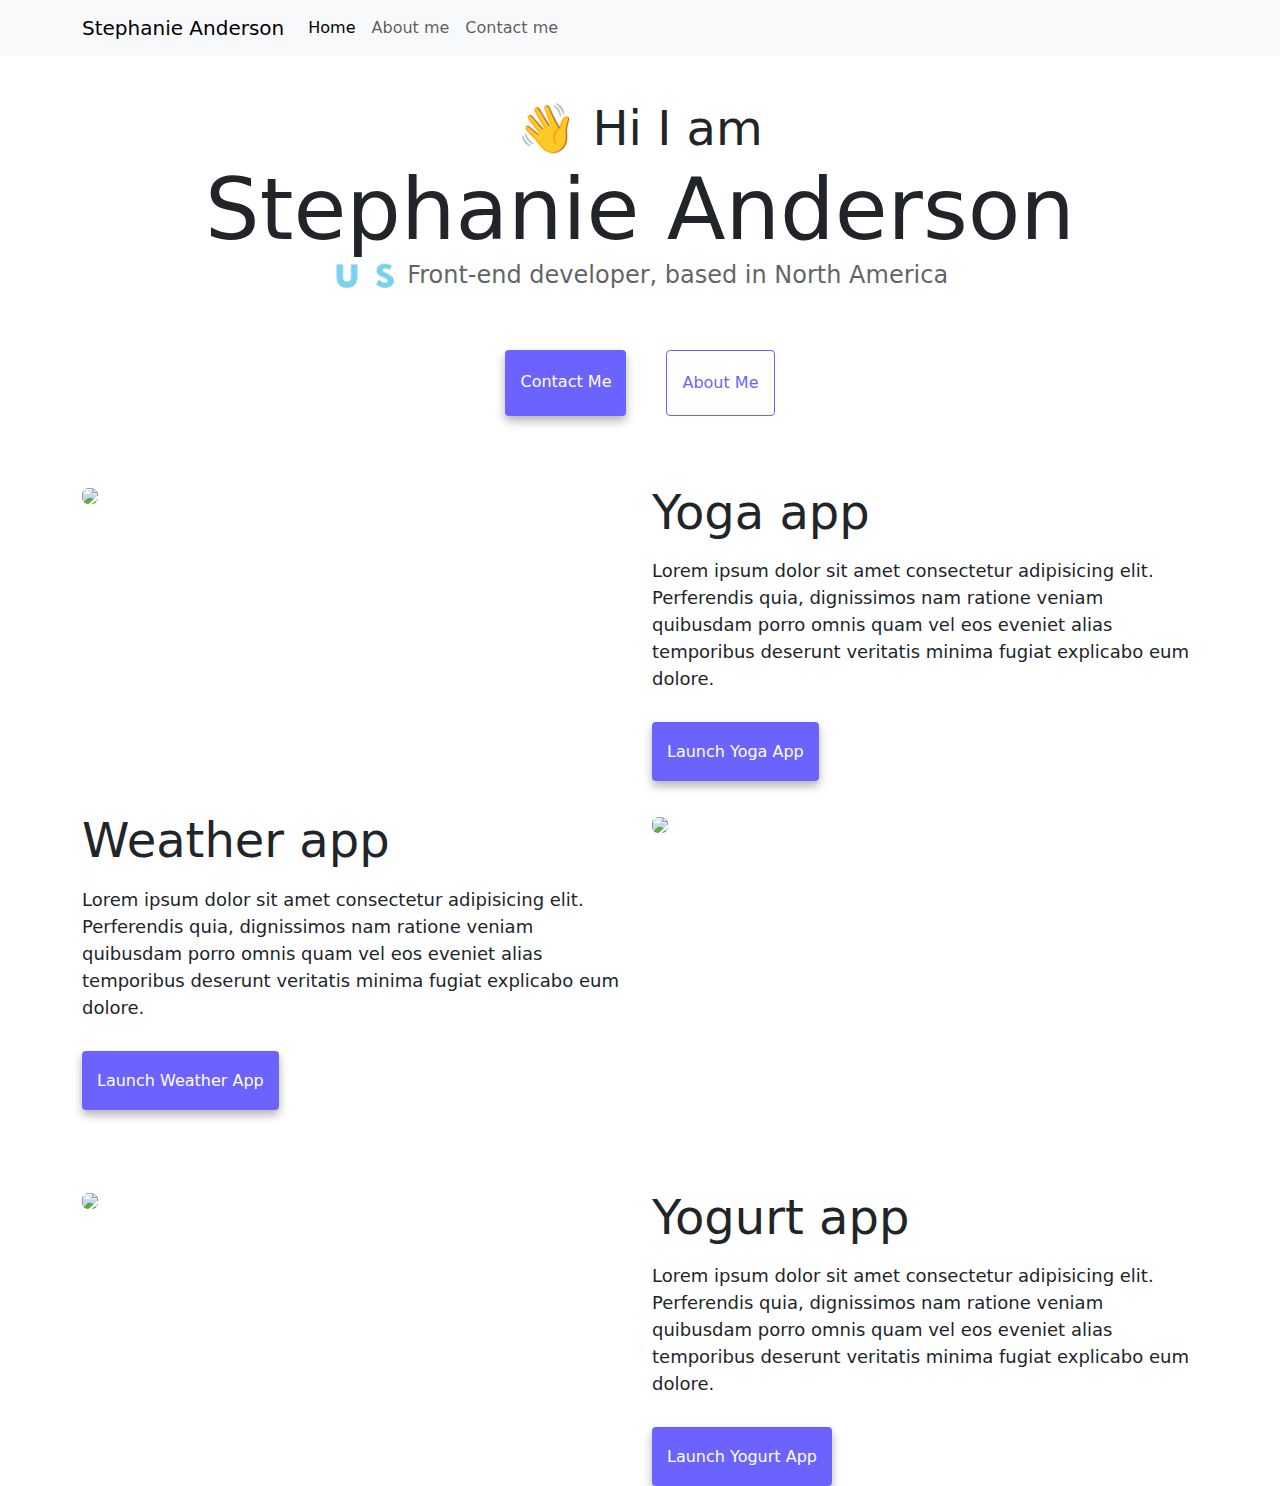
==== index.html @ 11b1fa59 "initial commit" ====
<!DOCTYPE html>
<html lang="en">
  <head>
    <meta charset="UTF-8" />
    <meta http-equiv="X-UA-Compatible" content="IE=edge" />
    <meta name="viewport" content="width=device-width, initial-scale=1.0" />
    <link
      href="https://cdn.jsdelivr.net/npm/bootstrap@5.3.3/dist/css/bootstrap.min.css"
      rel="stylesheet"
      integrity="sha384-QWTKZyjpPEjISv5WaRU9OFeRpok6YctnYmDr5pNlyT2bRjXh0JMhjY6hW+ALEwIH"
      crossorigin="anonymous"
    />
    <script
      src="https://cdn.jsdelivr.net/npm/bootstrap@5.3.3/dist/js/bootstrap.bundle.min.js"
      integrity="sha384-YvpcrYf0tY3lHB60NNkmXc5s9fDVZLESaAA55NDzOxhy9GkcIdslK1eN7N6jIeHz"
      crossorigin="anonymous"
    ></script>

    <title>Stephanie Anderson</title>
    <link rel="stylesheet" href="style.css" />
  </head>
  <body>
    <nav class="navbar navbar-expand-lg bg-body-tertiary fixed-top">
      <div class="container">
        <a class="navbar-brand" href="index.html">Stephanie Anderson</a>
        <button
          class="navbar-toggler"
          type="button"
          data-bs-toggle="collapse"
          data-bs-target="#navbarNav"
          aria-controls="navbarNav"
          aria-expanded="false"
          aria-label="Toggle navigation"
        >
          <span class="navbar-toggler-icon"></span>
        </button>
        <div class="collapse navbar-collapse" id="navbarNav">
          <ul class="navbar-nav">
            <li class="nav-item">
              <a class="nav-link active" aria-current="page" href="index.html"
                >Home</a
              >
            </li>
            <li class="nav-item">
              <a class="nav-link" href="about.html">About me</a>
            </li>
            <li class="nav-item">
              <a class="nav-link" href="about.html#contact">Contact me</a>
            </li>
          </ul>
        </div>
      </div>
    </nav>
    <h2 class="text-center">👋 Hi I am</h2>
    <h1 class="text-center">Stephanie Anderson</h1>
    <h3 class="text-center">
      &#127482; &#127480; Front-end developer, based in North America
    </h3>
    <div class="navigation-links mb-5">
      <a href="about.html#contact" class="primary-link">Contact me</a>
      <a href="about.html" class="secondary-link">About me</a>
    </div>

    <div class="container">
      <div class="row">
        <div class="col-md-6">
          <img src="images/yoga.png" class="img-fluid rounded" />
        </div>
        <div class="col-md-6">
          <h2 class="mb-3">Yoga app</h2>
          <p>
            Lorem ipsum dolor sit amet consectetur adipisicing elit. Perferendis
            quia, dignissimos nam ratione veniam quibusdam porro omnis quam vel
            eos eveniet alias temporibus deserunt veritatis minima fugiat
            explicabo eum dolore.
          </p>
          <div class="mt-5">
            <a href="#" class="primary-link">Launch yoga app</a>
          </div>
        </div>
      </div>
      <div class="row mt-5">
        <div class="col-md-6">
          <h2 class="mb-3">Weather app</h2>
          <p>
            Lorem ipsum dolor sit amet consectetur adipisicing elit. Perferendis
            quia, dignissimos nam ratione veniam quibusdam porro omnis quam vel
            eos eveniet alias temporibus deserunt veritatis minima fugiat
            explicabo eum dolore.
          </p>
          <div class="mb-5 mt-5">
            <a href="#" class="primary-link">Launch weather app</a>
          </div>
        </div>

        <div class="col-md-6">
          <img src="images/weather.png" class="img-fluid rounded" />
        </div>
      </div>

      <div class="row mt-5">
        <div class="col-md-6">
          <img src="images/yogurt.png" class="img-fluid rounded" />
        </div>
        <div class="col-md-6">
          <h2 class="mb-3">Yogurt app</h2>
          <p>
            Lorem ipsum dolor sit amet consectetur adipisicing elit. Perferendis
            quia, dignissimos nam ratione veniam quibusdam porro omnis quam vel
            eos eveniet alias temporibus deserunt veritatis minima fugiat
            explicabo eum dolore.
          </p>
          <div class="mt-5">
            <a href="#" class="primary-link">Launch yogurt app</a>
          </div>
        </div>
      </div>
    </div>
  </body>
</html>
---- style.css ----
:root {
  --primary-color: #6c63ff;
  --secondary-color: #f5f2fe;
  --box-shadow: 0 5px 10px rgba(0, 0, 0, 0.3);
}

body {
  margin-top: 100px;
}

h1,
h2,
h3 {
  margin: 0;
}

h1 {
  font-size: 86px;
}

h2 {
  font-size: 48px;
}

h3 {
  font-size: 24px;
  opacity: 0.7;
}

p {
  font-size: 18px;
  line-height: 1.5;
}
.navigation-links {
  display: flex;
  margin-top: 40px;
  justify-content: center;
}

.navigation-links a {
  margin: 20px;
}

.primary-link {
  background: var(--primary-color);
  border-radius: 4px;
  box-shadow: var(--box-shadow);
  color: white;
  padding: 20px 15px;
  text-decoration: none;
  text-transform: capitalize;
}

.secondary-link {
  border: 1px solid var(--primary-color);
  border-radius: 4px;
  color: var(--primary-color);
  padding: 20px 15px;
  text-decoration: none;
  text-transform: capitalize;
}

.contact-link {
  background: var(--primary-color);
  box-shadow: var(--box-shadow);
  color: white;
}

.about-link {
  color: var(--primary-color);
  border: 1px solid var(--primary-color);
}

.homepage-link {
  color: var(--primary-color);
  text-align: center;
  display: block;
}

.about-paragraphs {
  margin: 30px 0;
}

.about-paragraphs p {
  margin: 10px;
}

.email-link {
  display: flex;
  justify-content: center;
  color: var(--primary-color);
  font-size: 28px;
  text-decoration: none;
}

.email-link:hover {
  text-decoration: underline;
}

img-fluid {
  max-width: 100%;
  height: auto;
}

.rounded {
  border-radius: 25 rem !important;
}
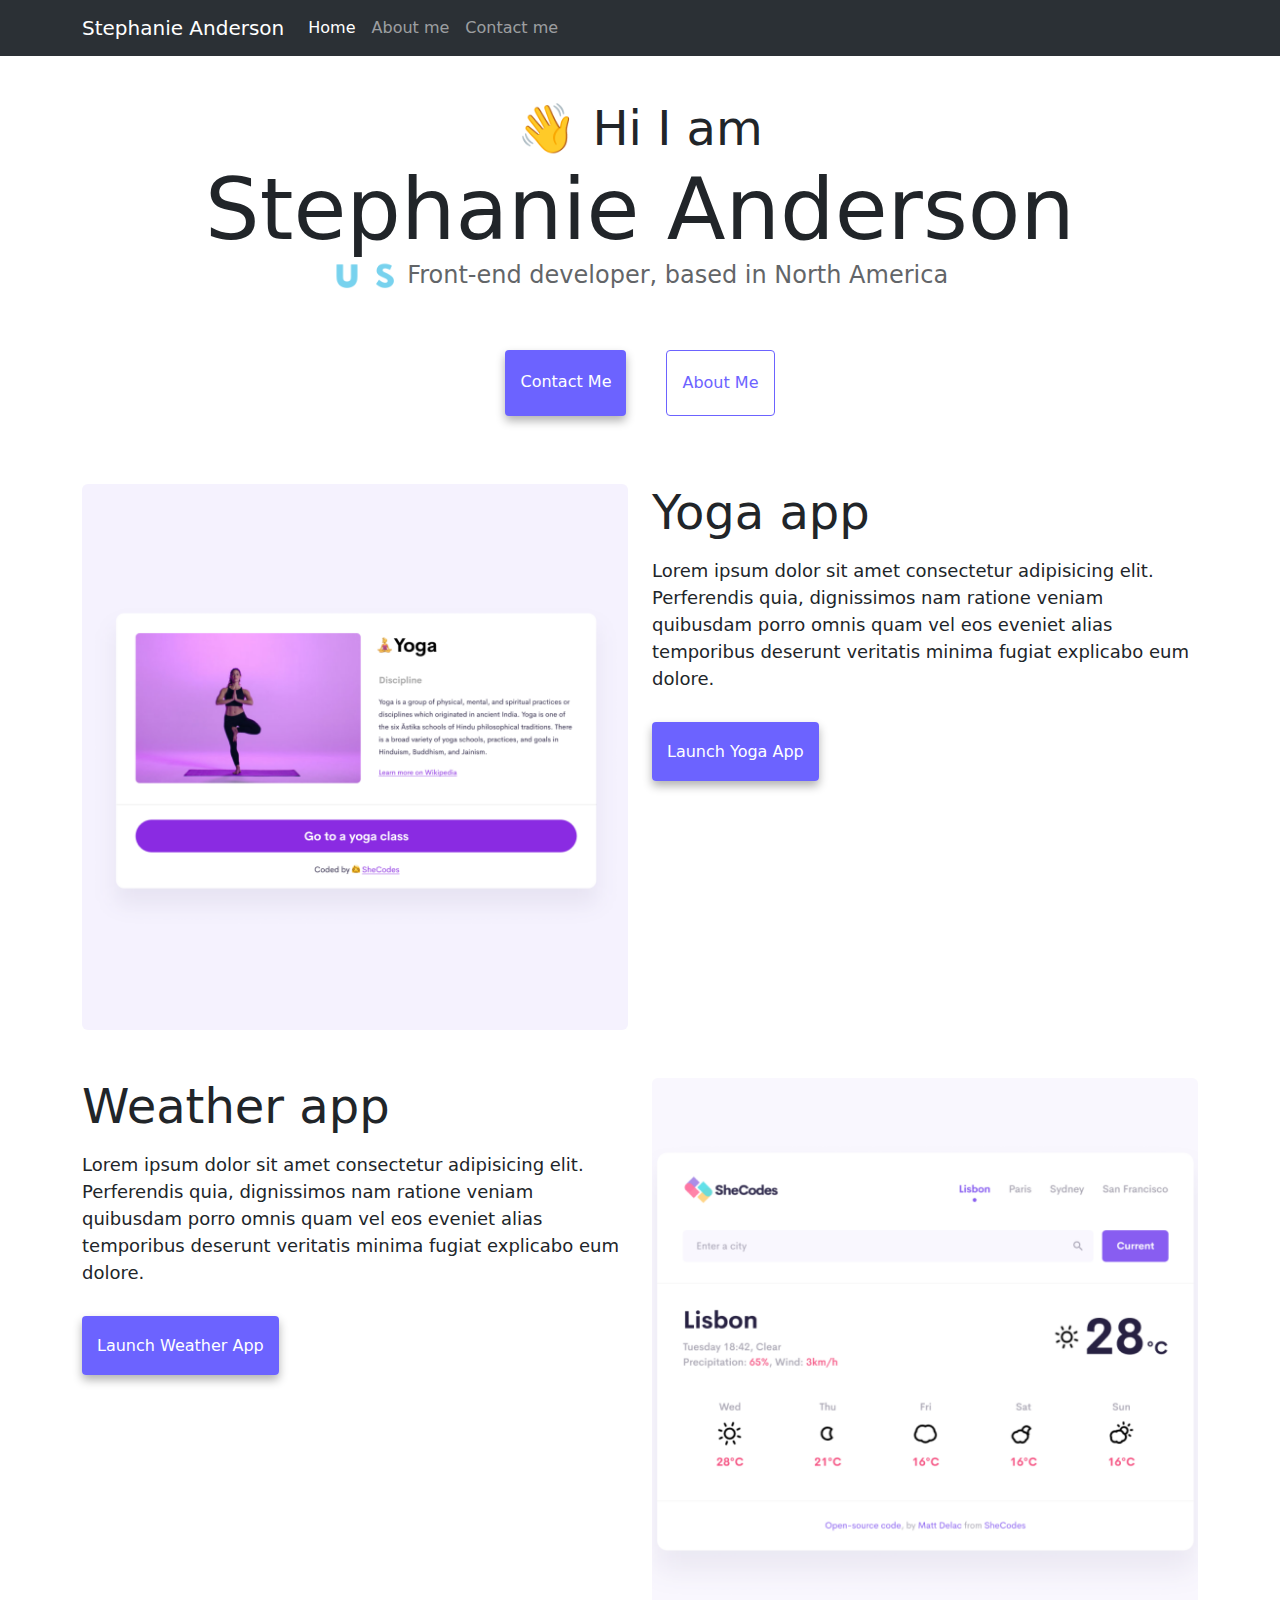
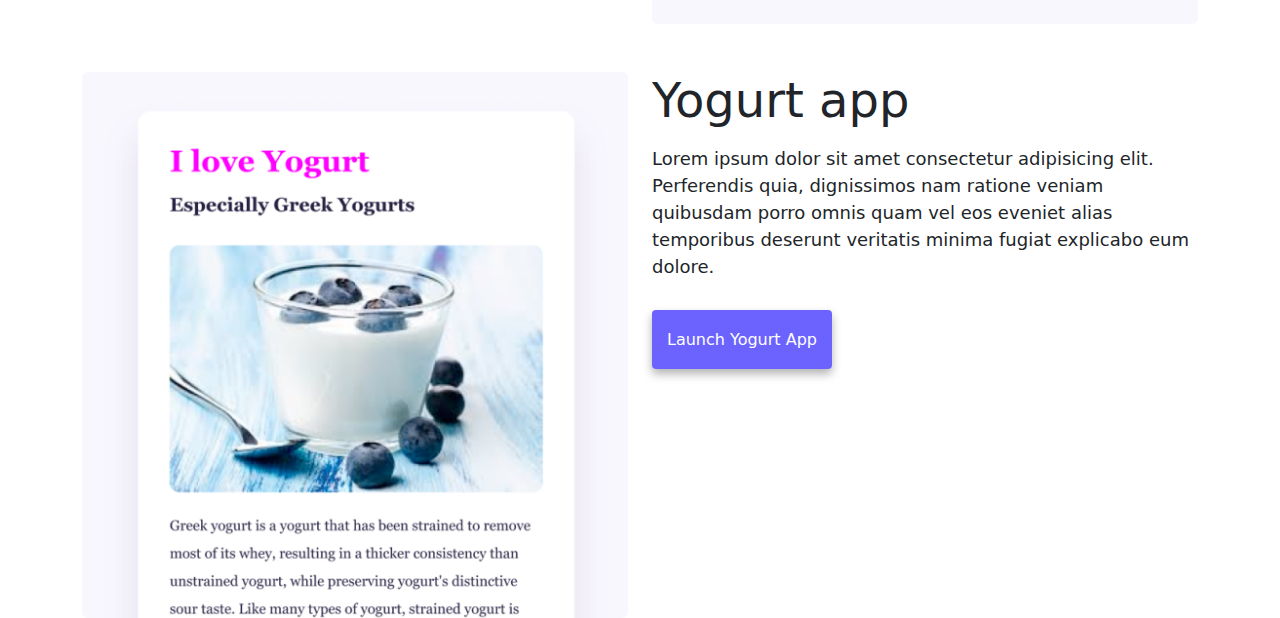
==== commit 7d3d17f0: "SEO" ====
--- a/index.html
+++ b/index.html
@@ -4,6 +4,10 @@
     <meta charset="UTF-8" />
     <meta http-equiv="X-UA-Compatible" content="IE=edge" />
     <meta name="viewport" content="width=device-width, initial-scale=1.0" />
+    <meta
+      name="description"
+      content="using advanced tools to build your dream website"
+    />
     <link
       href="https://cdn.jsdelivr.net/npm/bootstrap@5.3.3/dist/css/bootstrap.min.css"
       rel="stylesheet"
@@ -16,11 +20,14 @@
       crossorigin="anonymous"
     ></script>
 
-    <title>Stephanie Anderson</title>
+    <title>Stephanie Anderson | Front-end dev student</title>
     <link rel="stylesheet" href="style.css" />
   </head>
   <body>
-    <nav class="navbar navbar-expand-lg bg-body-tertiary fixed-top">
+    <nav
+      class="navbar navbar-expand-lg bg-body-tertiary fixed-top"
+      data-bs-theme="dark"
+    >
       <div class="container">
         <a class="navbar-brand" href="index.html">Stephanie Anderson</a>
         <button
@@ -57,8 +64,15 @@
       &#127482; &#127480; Front-end developer, based in North America
     </h3>
     <div class="navigation-links mb-5">
-      <a href="about.html#contact" class="primary-link">Contact me</a>
-      <a href="about.html" class="secondary-link">About me</a>
+      <a
+        href="about.html#contact"
+        class="primary-link"
+        title="click here for contact info"
+        >Contact me</a
+      >
+      <a href="about.html" class="secondary-link" title="click here"
+        >About me</a
+      >
     </div>
 
     <div class="container">
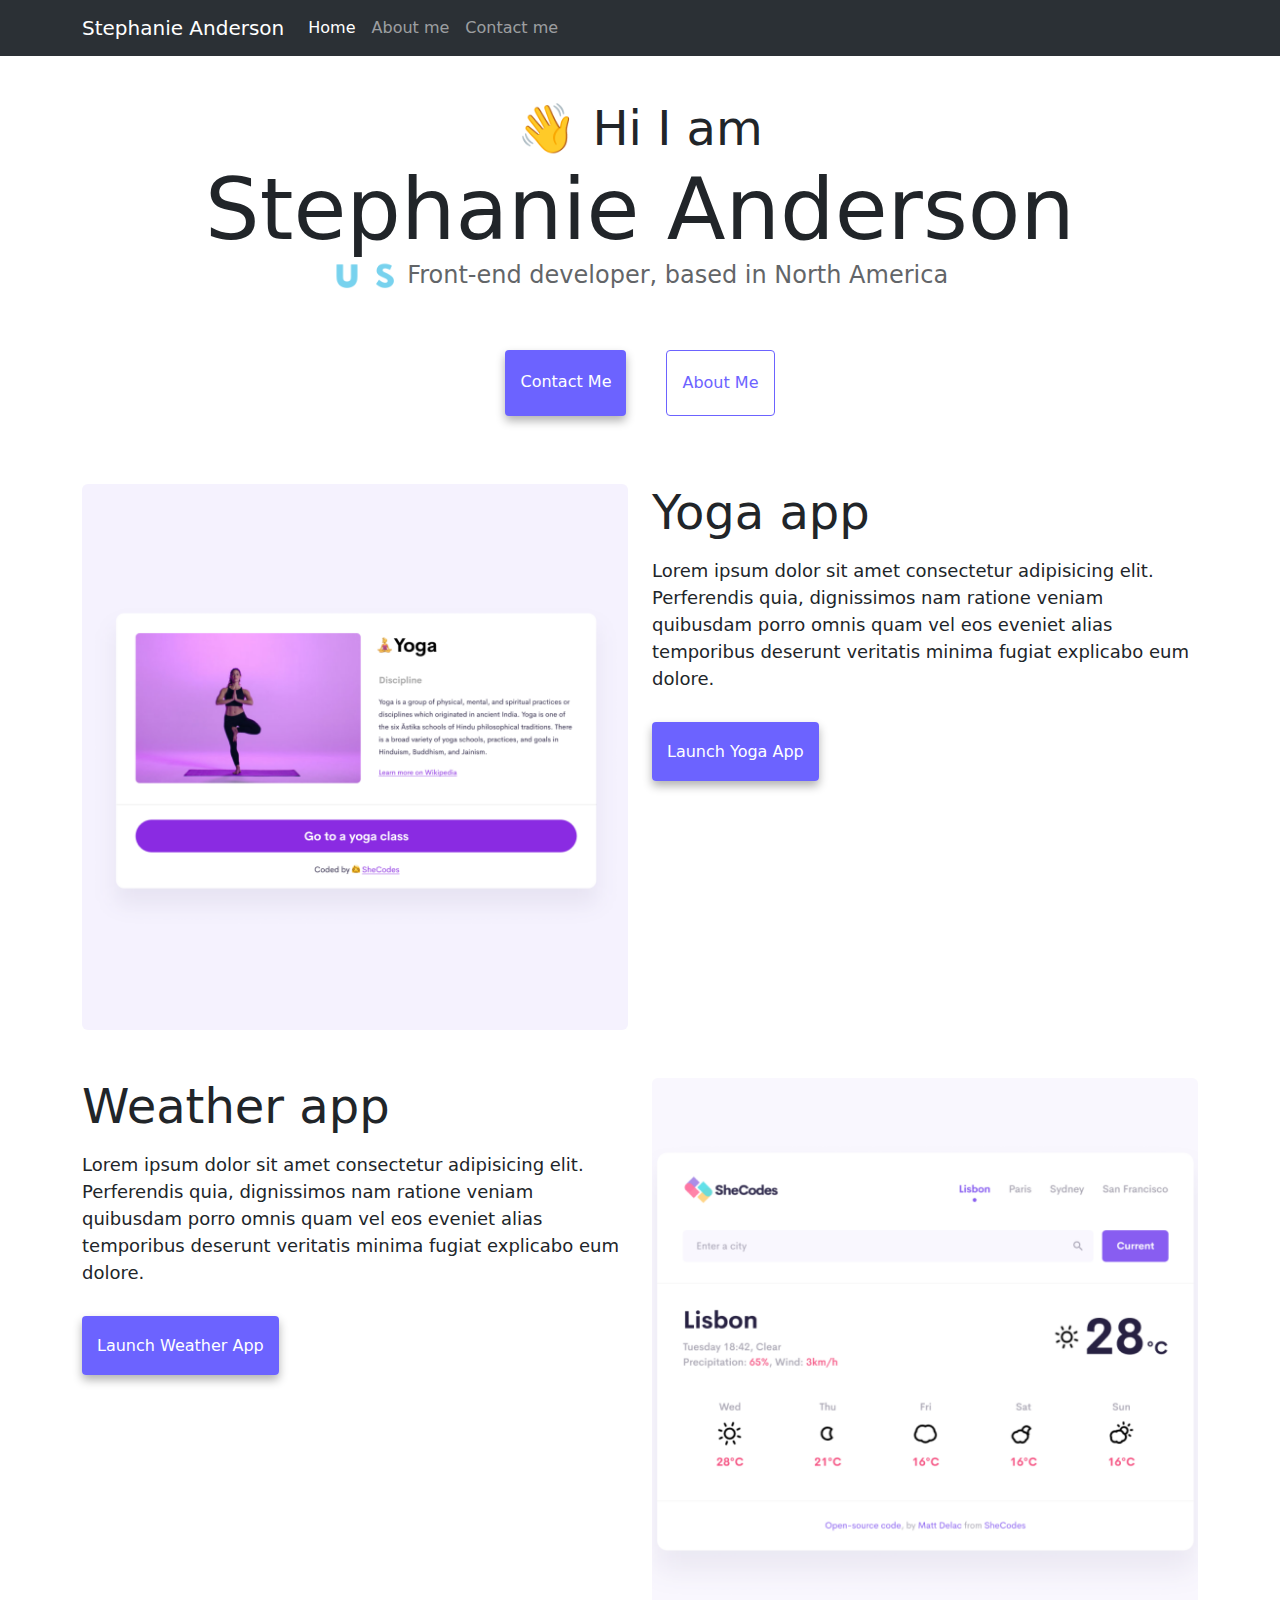
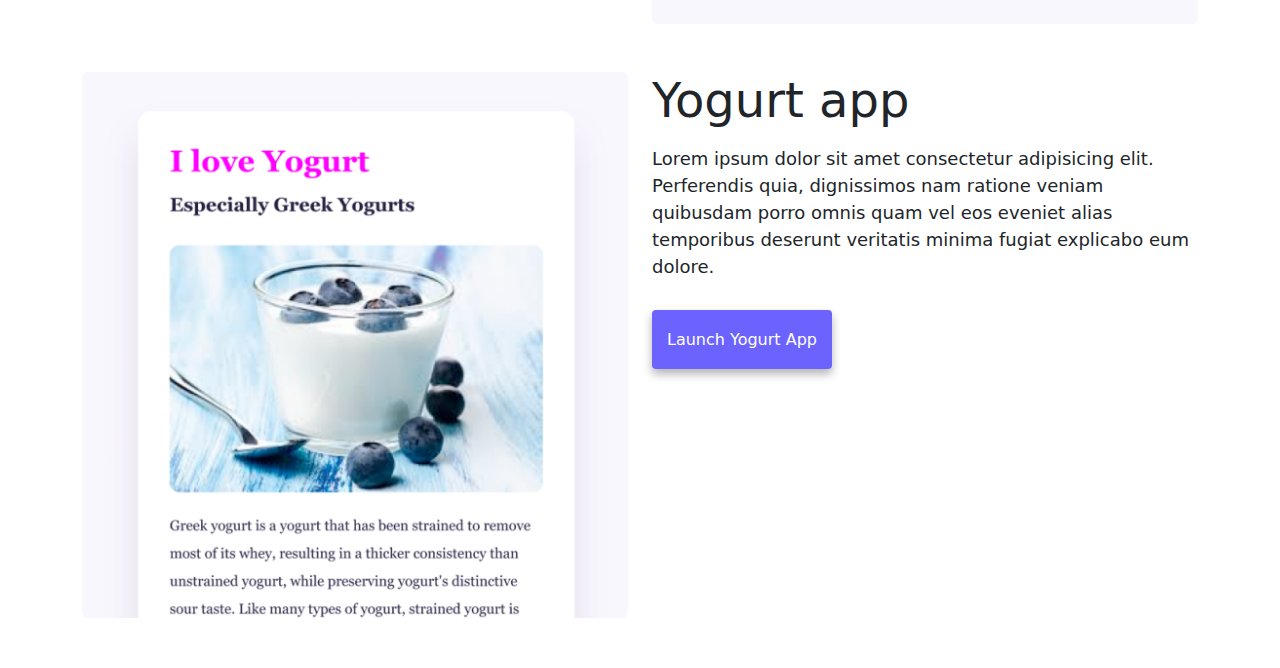
==== commit b1c03ef1: "made website more SEO friendly" ====
--- a/index.html
+++ b/index.html
@@ -78,7 +78,11 @@
     <div class="container">
       <div class="row">
         <div class="col-md-6">
-          <img src="images/yoga.png" class="img-fluid rounded" />
+          <img
+            src="images/yoga.png"
+            alt="yoga project"
+            class="img-fluid rounded"
+          />
         </div>
         <div class="col-md-6">
           <h2 class="mb-3">Yoga app</h2>
@@ -89,7 +93,9 @@
             explicabo eum dolore.
           </p>
           <div class="mt-5">
-            <a href="#" class="primary-link">Launch yoga app</a>
+            <a href="#" class="primary-link" title="Yoga project"
+              >Launch yoga app</a
+            >
           </div>
         </div>
       </div>
@@ -103,18 +109,24 @@
             explicabo eum dolore.
           </p>
           <div class="mb-5 mt-5">
-            <a href="#" class="primary-link">Launch weather app</a>
+            <a href="#" class="primary-link" title="weather app"
+              >Launch weather app</a
+            >
           </div>
         </div>
 
         <div class="col-md-6">
-          <img src="images/weather.png" class="img-fluid rounded" />
+          <img
+            src="images/weather.png"
+            alt="weather project"
+            class="img-fluid rounded"
+          />
         </div>
       </div>
 
       <div class="row mt-5">
         <div class="col-md-6">
-          <img src="images/yogurt.png" class="img-fluid rounded" />
+          <img src="images/yogurt.png" alt="yogurt" class="img-fluid rounded" />
         </div>
         <div class="col-md-6">
           <h2 class="mb-3">Yogurt app</h2>
@@ -125,7 +137,9 @@
             explicabo eum dolore.
           </p>
           <div class="mt-5">
-            <a href="#" class="primary-link">Launch yogurt app</a>
+            <a href="#" class="primary-link" title="yogurt app"
+              >Launch yogurt app</a
+            >
           </div>
         </div>
       </div>
--- a/style.css
+++ b/style.css
@@ -5,6 +5,7 @@
 }
 
 body {
+  margin-bottom: 50px;
   margin-top: 100px;
 }
 
@@ -105,3 +106,16 @@
 .rounded {
   border-radius: 25 rem !important;
 }
+.contact-me-links {
+  margin-top: 50px;
+  text-align: center;
+  justify-content: center;
+}
+.contact-me-links a {
+  margin-top: 50px;
+  text-align: center;
+  justify-content: center;
+  color: var(--primary-color);
+  font-size: 22px;
+  text-decoration: none;
+}
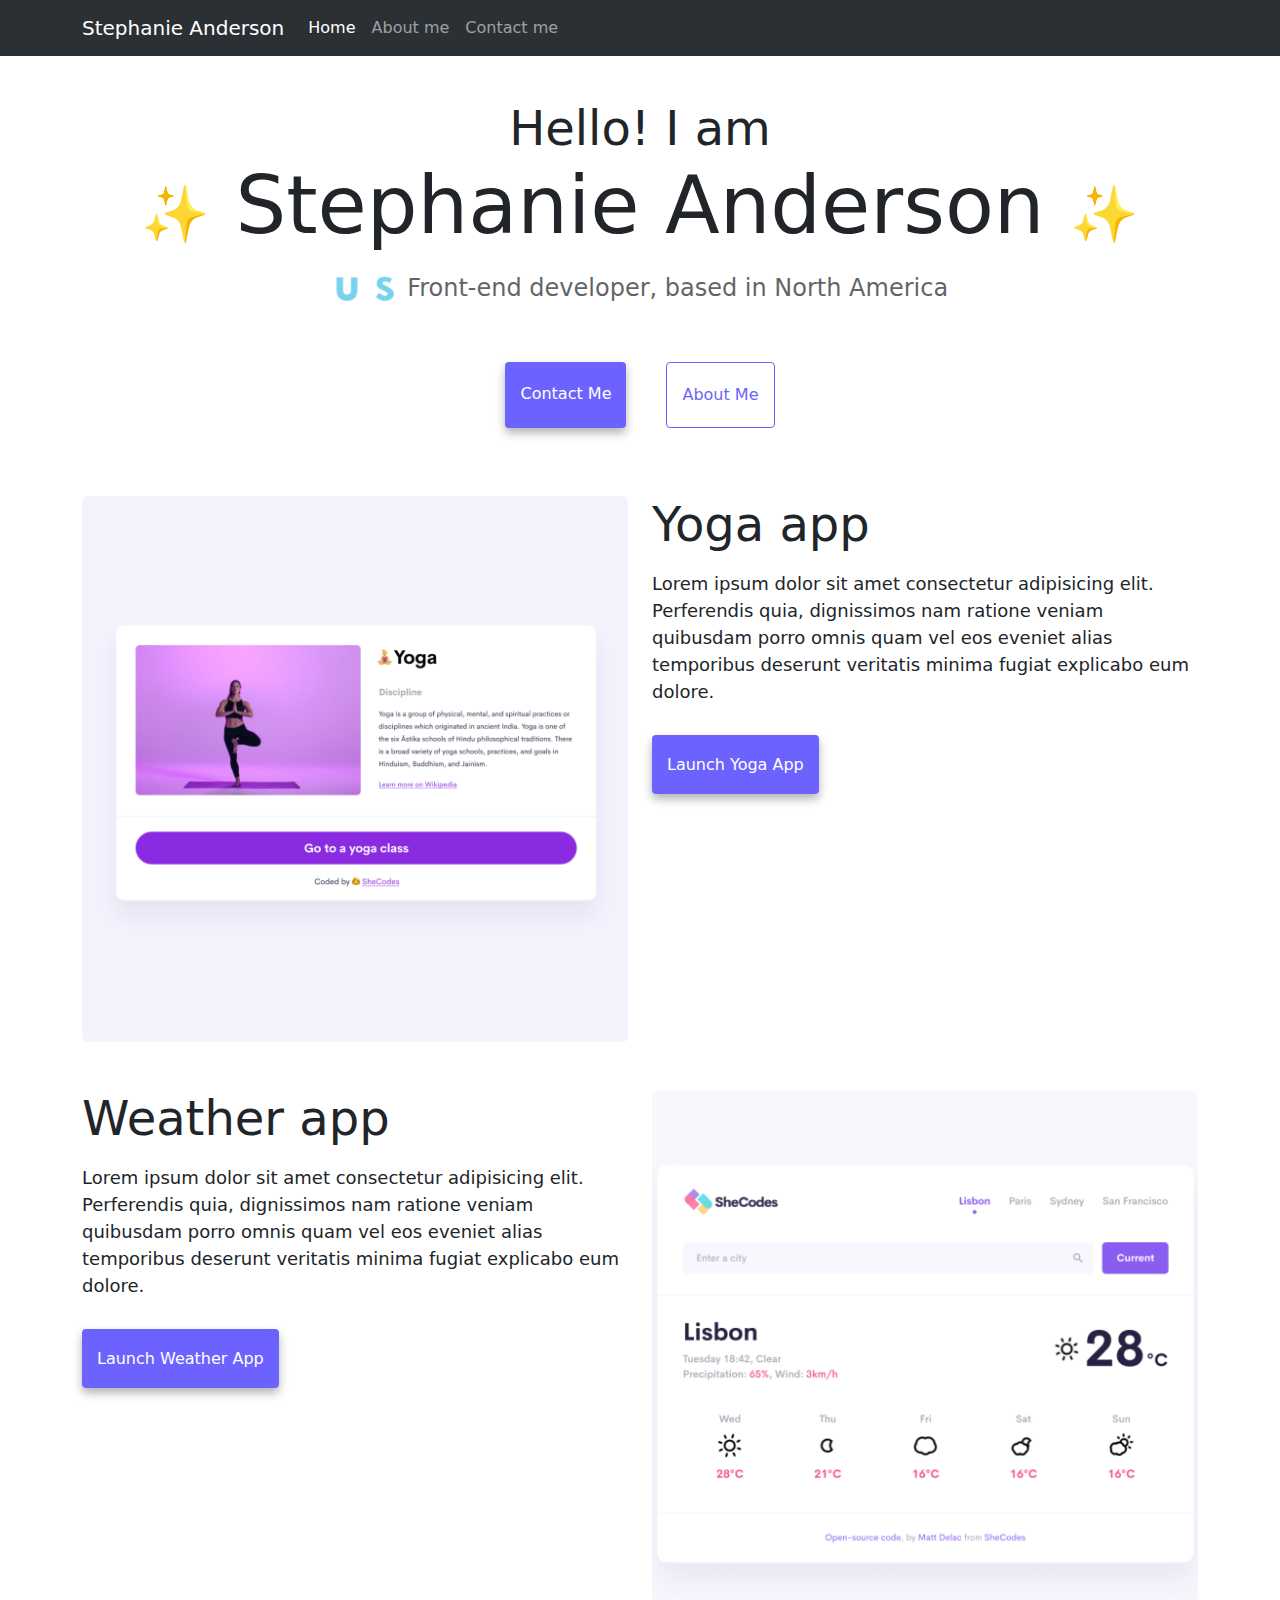
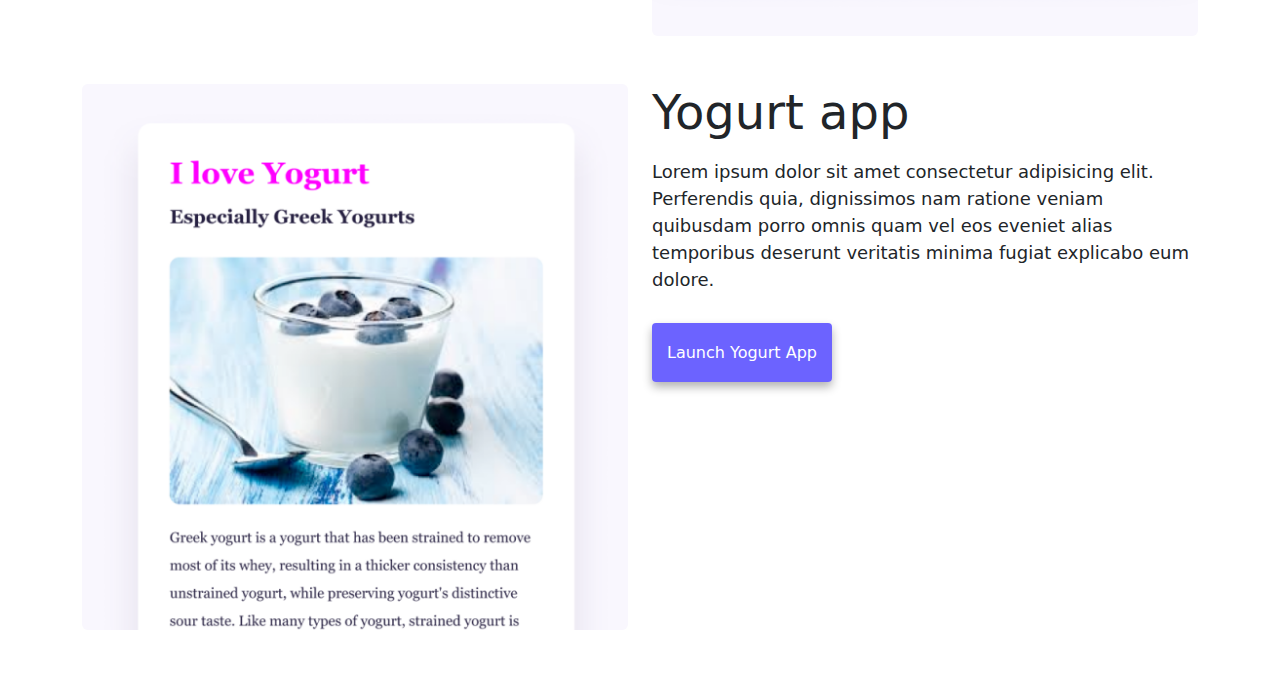
==== commit 92239f5a: "improved responsive" ====
--- a/index.html
+++ b/index.html
@@ -58,8 +58,11 @@
         </div>
       </div>
     </nav>
-    <h2 class="text-center">👋 Hi I am</h2>
-    <h1 class="text-center">Stephanie Anderson</h1>
+    <h2 class="text-center">Hello! I am</h2>
+    <h1 class="text-center">
+      <span class="stars">✨</span> Stephanie Anderson
+      <span class="stars">✨</span>
+    </h1>
     <h3 class="text-center">
       &#127482; &#127480; Front-end developer, based in North America
     </h3>
@@ -81,7 +84,7 @@
           <img
             src="images/yoga.png"
             alt="yoga project"
-            class="img-fluid rounded"
+            class="img-fluid rounded d-none d-md-block"
           />
         </div>
         <div class="col-md-6">
@@ -92,7 +95,7 @@
             eos eveniet alias temporibus deserunt veritatis minima fugiat
             explicabo eum dolore.
           </p>
-          <div class="mt-5">
+          <div class="mt-5 mb-5">
             <a href="#" class="primary-link" title="Yoga project"
               >Launch yoga app</a
             >
@@ -119,14 +122,18 @@
           <img
             src="images/weather.png"
             alt="weather project"
-            class="img-fluid rounded"
+            class="img-fluid rounded d-none d-md-block"
           />
         </div>
       </div>
 
       <div class="row mt-5">
         <div class="col-md-6">
-          <img src="images/yogurt.png" alt="yogurt" class="img-fluid rounded" />
+          <img
+            src="images/yogurt.png"
+            alt="yogurt"
+            class="img-fluid rounded d-none d-md-block"
+          />
         </div>
         <div class="col-md-6">
           <h2 class="mb-3">Yogurt app</h2>
--- a/style.css
+++ b/style.css
@@ -16,7 +16,7 @@
 }
 
 h1 {
-  font-size: 86px;
+  font-size: 80px;
 }
 
 h2 {
@@ -25,6 +25,7 @@
 
 h3 {
   font-size: 24px;
+  margin-top: 20px;
   opacity: 0.7;
 }
 
@@ -32,6 +33,11 @@
   font-size: 18px;
   line-height: 1.5;
 }
+
+.stars {
+  font-size: 55px;
+}
+
 .navigation-links {
   display: flex;
   margin-top: 40px;
@@ -119,3 +125,18 @@
   font-size: 22px;
   text-decoration: none;
 }
+
+@media (max-width: 900px) {
+  h1 {
+    font-size: 48px;
+  }
+  .stars {
+    font-size: 26px;
+  }
+}
+
+@media (max-width: 900px) {
+  h2 {
+    font-size: 30px;
+  }
+}
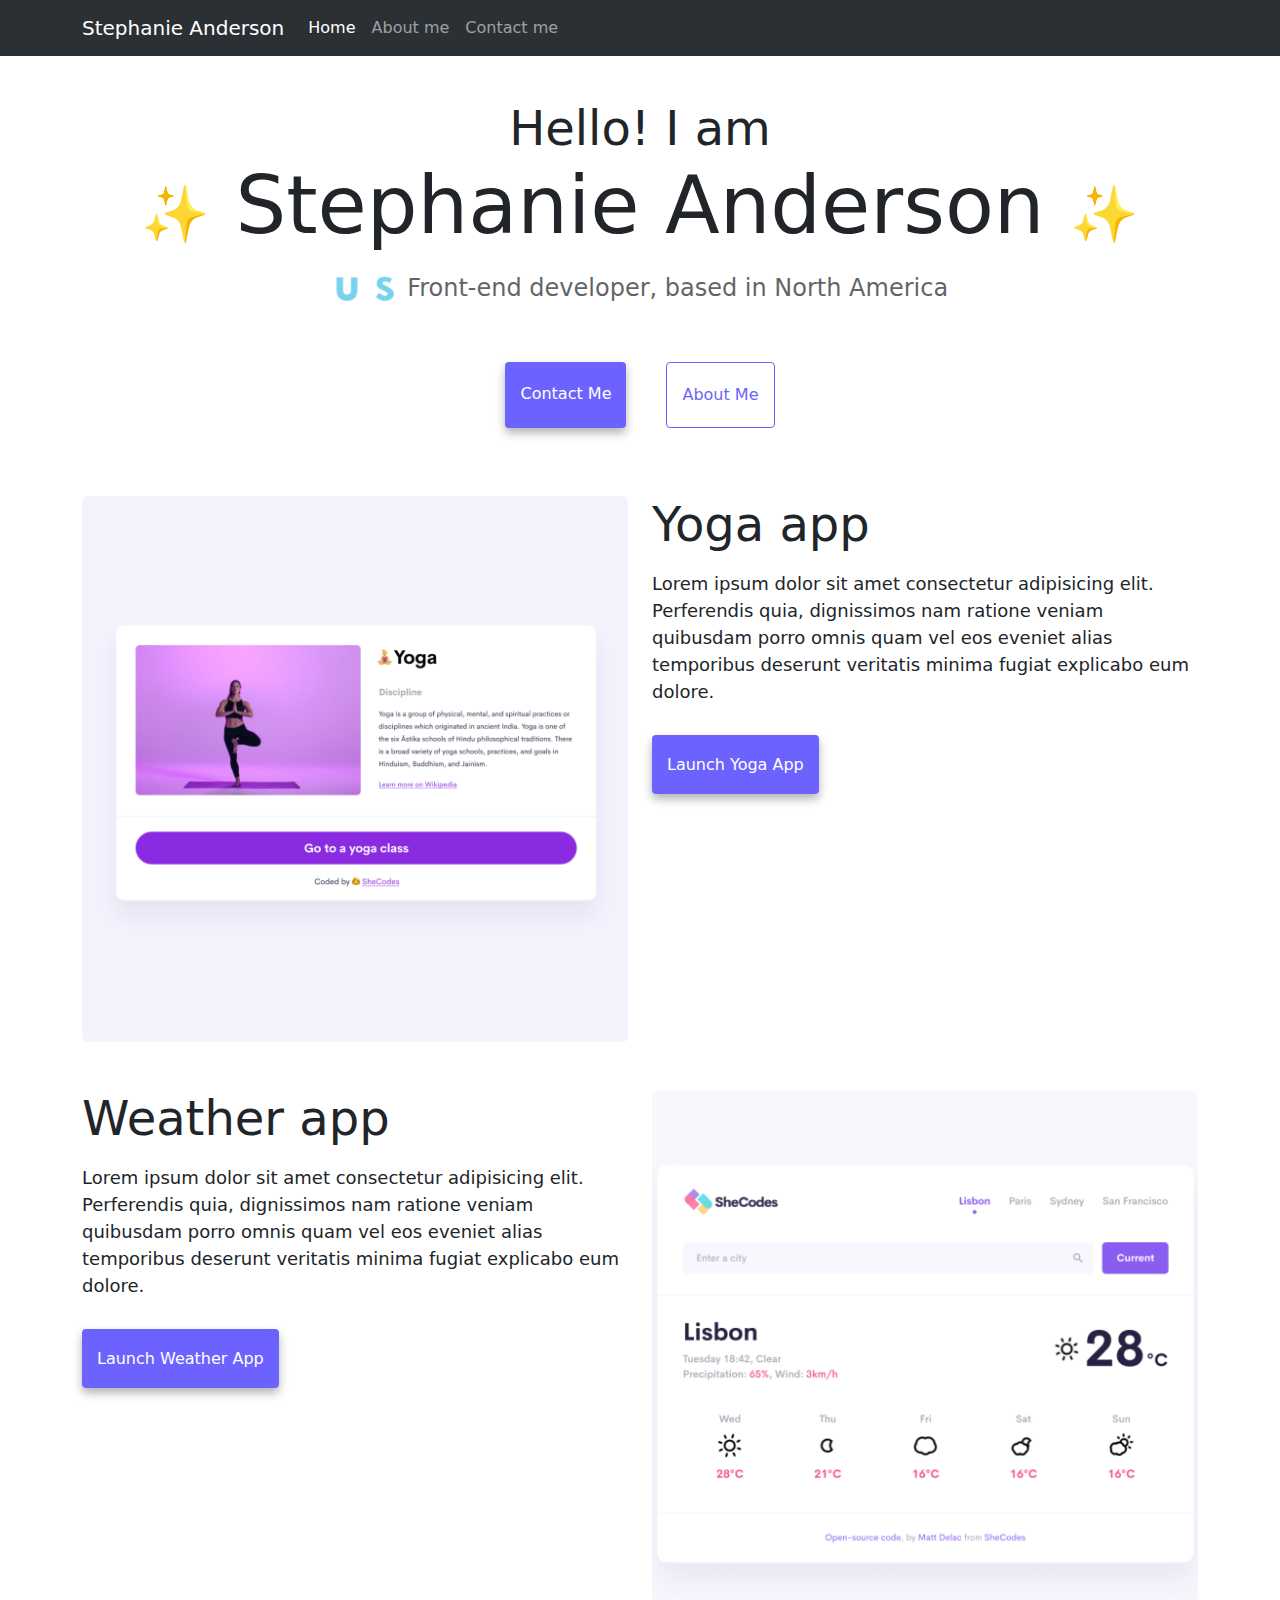
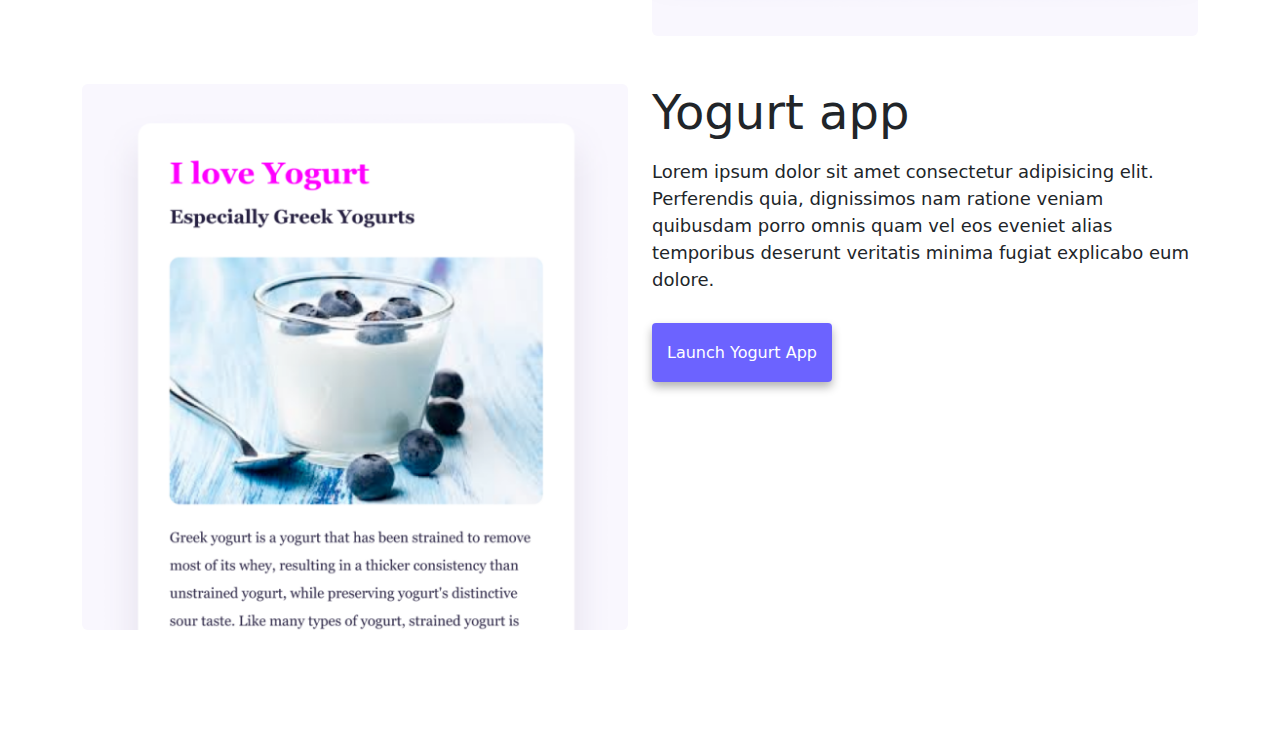
==== commit 8606683c: "improved responsiveness" ====
--- a/index.html
+++ b/index.html
@@ -96,7 +96,7 @@
             explicabo eum dolore.
           </p>
           <div class="mt-5 mb-5">
-            <a href="#" class="primary-link" title="Yoga project"
+            <a href="#" class="primary-link project-link" title="Yoga project"
               >Launch yoga app</a
             >
           </div>
@@ -112,7 +112,7 @@
             explicabo eum dolore.
           </p>
           <div class="mb-5 mt-5">
-            <a href="#" class="primary-link" title="weather app"
+            <a href="#" class="primary-link project-link" title="weather app"
               >Launch weather app</a
             >
           </div>
@@ -144,7 +144,7 @@
             explicabo eum dolore.
           </p>
           <div class="mt-5">
-            <a href="#" class="primary-link" title="yogurt app"
+            <a href="#" class="primary-link project-link" title="yogurt app"
               >Launch yogurt app</a
             >
           </div>
--- a/style.css
+++ b/style.css
@@ -5,8 +5,7 @@
 }
 
 body {
-  margin-bottom: 50px;
-  margin-top: 100px;
+  margin: 100px 0;
 }
 
 h1,
@@ -56,6 +55,10 @@
   padding: 20px 15px;
   text-decoration: none;
   text-transform: capitalize;
+}
+
+.primary-link:hover {
+  color: white;
 }
 
 .secondary-link {
@@ -113,9 +116,11 @@
   border-radius: 25 rem !important;
 }
 .contact-me-links {
+  background-color: #f5f2fe;
+  justify-content: center;
   margin-top: 50px;
+  padding: 75px 75px;
   text-align: center;
-  justify-content: center;
 }
 .contact-me-links a {
   margin-top: 50px;
@@ -126,17 +131,23 @@
   text-decoration: none;
 }
 
-@media (max-width: 900px) {
+@media (max-width: 576px) {
   h1 {
-    font-size: 48px;
+    font-size: 56px;
   }
   .stars {
     font-size: 26px;
   }
-}
-
-@media (max-width: 900px) {
   h2 {
-    font-size: 30px;
+    font-size: 28px;
+    text-align: center;
+  }
+  p {
+    text-align: center;
+  }
+  .project-link {
+    display: block;
+    margin: 0 20px;
+    text-align: center;
   }
 }
